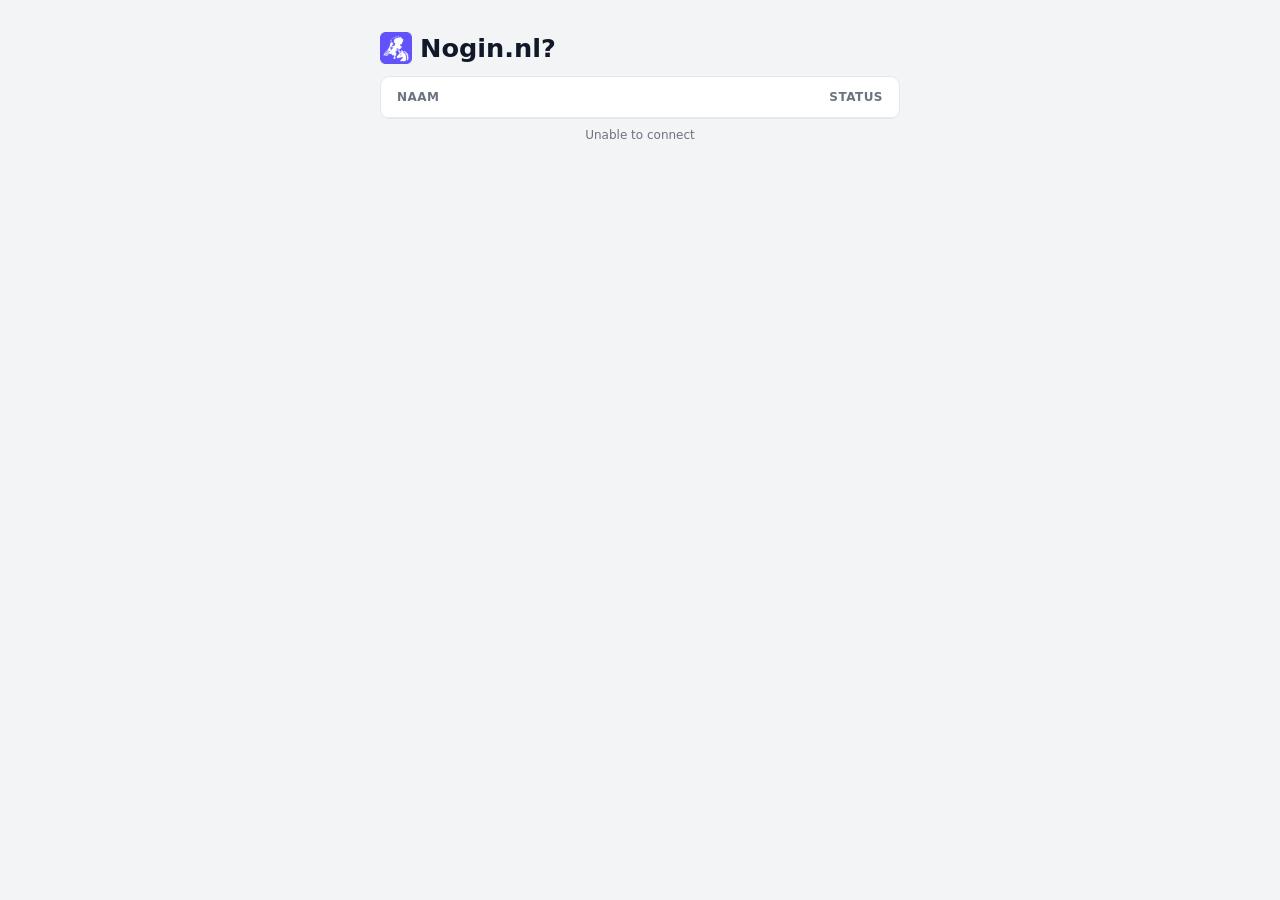
==== templates/index.html @ 13e60e4c "More better pixel header icon used + fixed PWA header not being blurry on ios" ====
<!doctype html>
<html lang="en">
<head>
    <meta charset="utf-8">
    <meta name="viewport" content="width=device-width, initial-scale=1">
    <meta name="theme-color" content="#6150ff">
    <title>Nogin.nl?</title>
    <link rel="manifest" href="/assets/manifest.webmanifest">
    <meta name="apple-mobile-web-app-title" content="Nogin.nl">
    <script src="/assets/js/pwa.js?v=6" defer></script>
    <link rel="icon" href="/assets/favicon.ico" type="image/x-icon">
    <link rel="apple-touch-icon" sizes="180x180" href="/assets/apple-touch-icon.png">
    <link rel="stylesheet" href="/assets/css/index.css?v=3">
</head>
<body>
<div class="ios-status-strip" aria-hidden="true"></div>
<main>
    <h1><img src="/assets/apple-touch-icon.png" alt="" width="32" height="32"> Nogin.nl?</h1>
    <div class="table-wrapper">
        <table>
            <thead>
            <tr>
                <th scope="col">Naam</th>
                <th scope="col" class="status-cell">Status</th>
            </tr>
            </thead>
            <tbody id="people-list"></tbody>
        </table>
    </div>
    <p id="connection-status" class="connection-status" aria-live="polite"></p>
</main>
<script src="/assets/js/index.js"></script>
</body>
</html>
---- assets/css/index.css ----
:root {
    --background: #f3f4f6;
    --surface: #ffffff;
    --text: #111827;
    --muted: #6b7280;
    --border: #e5e7eb;
    --green: #16a34a;
    --gray: #9ca3af;
    --focus: #2563eb;
}

* {
    box-sizing: border-box;
}

body {
    margin: 0;
    padding: 0.75rem;
    background: var(--background);
    color: var(--text);
    font-family: system-ui, sans-serif;
}

main {
    width: 100%;
    max-width: 520px;
    margin: 0 auto;
}

h1 {
    display: flex;
    align-items: center;
    gap: 0.5rem;
    margin: 0 0 0.75rem;
    font-size: 1.4rem;
}

h1 img {
    flex-shrink: 0;
}

/* Experimental iOS PWA workaround: keep a painted strip at the viewport edge
   while allowing the heading and the rest of the page to scroll normally. */
.ios-status-strip {
    display: none;
}

@media (display-mode: standalone) {
    .ios-status-strip {
        display: block;
        position: fixed;
        inset: 0 0 auto;
        height: 11px;
        z-index: 10;
        pointer-events: none;
        background-color: var(--background);
    }
}

.table-wrapper {
    overflow: hidden;
    background: var(--surface);
    border: 1px solid var(--border);
    border-radius: 0.6rem;
}

table {
    width: 100%;
    border-collapse: collapse;
}

th,
td {
    padding: 0.7rem 0.8rem;
    text-align: left;
    border-bottom: 1px solid var(--border);
}

th {
    color: var(--muted);
    font-size: 0.75rem;
    font-weight: 600;
    text-transform: uppercase;
    letter-spacing: 0.04em;
}

tbody tr:last-child td {
    border-bottom: 0;
}

.status-cell {
    width: 1%;
    white-space: nowrap;
    text-align: right;
}

.status-text {
    margin-right: 0.5rem;
    color: var(--muted);
    font-size: 0.8rem;
}

.switch {
    position: relative;
    display: inline-block;
    width: 46px;
    height: 27px;
    vertical-align: middle;
}

.switch input {
    width: 1px;
    height: 1px;
    opacity: 0;
}

.slider {
    position: absolute;
    inset: 0;
    cursor: pointer;
    background: var(--gray);
    border-radius: 999px;
    transition: background 0.2s ease;
}

.slider::before {
    content: "";
    position: absolute;
    width: 21px;
    height: 21px;
    top: 3px;
    left: 3px;
    background: #fff;
    border-radius: 50%;
    box-shadow: 0 1px 3px rgb(0 0 0 / 30%);
    transition: transform 0.2s ease;
}

input:checked + .slider {
    background: var(--green);
}

input:checked + .slider::before {
    transform: translateX(19px);
}

input:focus-visible + .slider {
    outline: 3px solid var(--focus);
    outline-offset: 2px;
}

input:disabled + .slider {
    cursor: wait;
    opacity: 0.55;
}

.connection-status {
    margin: 0.6rem 0 0;
    color: var(--muted);
    font-size: 0.75rem;
    text-align: center;
}

@media (min-width: 600px) {
    body {
        padding: 2rem 1rem;
    }

    h1 {
        font-size: 1.6rem;
    }

    th,
    td {
        padding: 0.8rem 1rem;
    }
}
a {
    color: inherit;
    text-decoration: none;
}
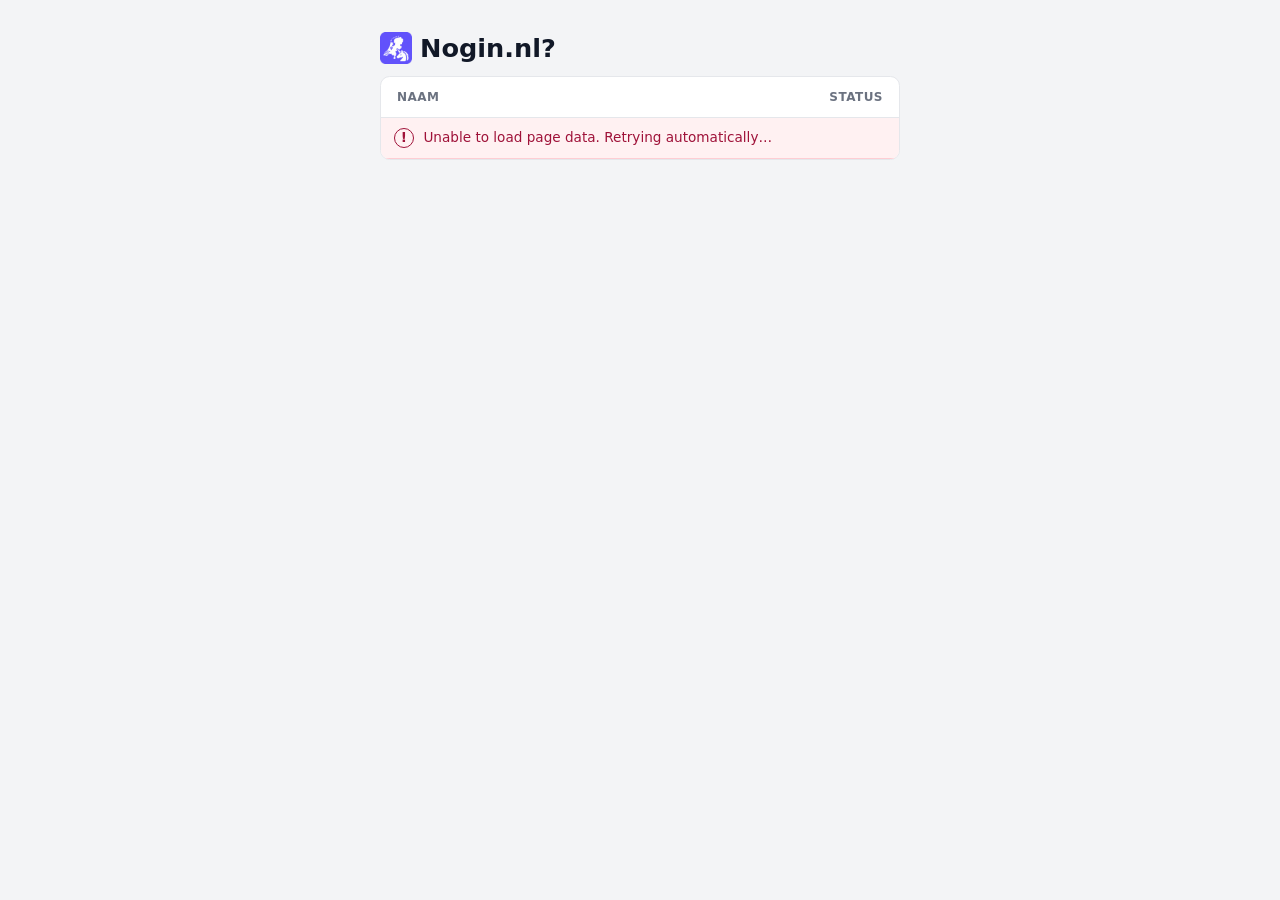
==== commit 5ca55ac9: "More better error display + auto retry" ====
--- a/templates/index.html
+++ b/templates/index.html
@@ -10,7 +10,7 @@
     <script src="/assets/js/pwa.js?v=6" defer></script>
     <link rel="icon" href="/assets/favicon.ico" type="image/x-icon">
     <link rel="apple-touch-icon" sizes="180x180" href="/assets/apple-touch-icon.png">
-    <link rel="stylesheet" href="/assets/css/index.css?v=3">
+    <link rel="stylesheet" href="/assets/css/index.css?v=6">
 </head>
 <body>
 <div class="ios-status-strip" aria-hidden="true"></div>
@@ -24,11 +24,20 @@
                 <th scope="col" class="status-cell">Status</th>
             </tr>
             </thead>
+            <tbody>
+            <tr id="connection-warning" class="connection-warning" hidden>
+                <td colspan="2">
+                    <div class="connection-notice">
+                        <span class="connection-icon" aria-hidden="true">!</span>
+                        <span id="connection-status" role="status" aria-live="polite"></span>
+                    </div>
+                </td>
+            </tr>
+            </tbody>
             <tbody id="people-list"></tbody>
         </table>
     </div>
-    <p id="connection-status" class="connection-status" aria-live="polite"></p>
 </main>
-<script src="/assets/js/index.js"></script>
+<script src="/assets/js/index.js?v=3"></script>
 </body>
 </html>
--- a/assets/css/index.css
+++ b/assets/css/index.css
@@ -66,7 +66,9 @@
 
 table {
     width: 100%;
-    border-collapse: collapse;
+    /* Keep cell borders independent of the hidden connection-warning row. */
+    border-collapse: separate;
+    border-spacing: 0;
 }
 
 th,
@@ -84,8 +86,12 @@
     letter-spacing: 0.04em;
 }
 
-tbody tr:last-child td {
+#people-list > tr > td {
     border-bottom: 0;
+}
+
+#people-list > tr:not(:last-child) > td {
+    border-bottom: 1px solid var(--border);
 }
 
 .status-cell {
@@ -154,11 +160,31 @@
     opacity: 0.55;
 }
 
-.connection-status {
-    margin: 0.6rem 0 0;
-    color: var(--muted);
-    font-size: 0.75rem;
-    text-align: center;
+.connection-warning td {
+    padding: 0.65rem 0.8rem;
+    background: #fff1f2;
+    color: #9f1239;
+    border-bottom: 1px solid #fecdd3;
+}
+
+.connection-notice {
+    display: flex;
+    align-items: center;
+    gap: 0.6rem;
+    font-size: 0.85rem;
+    line-height: 1.4;
+}
+
+.connection-icon {
+    display: inline-flex;
+    align-items: center;
+    justify-content: center;
+    flex-shrink: 0;
+    width: 1.25rem;
+    height: 1.25rem;
+    border: 1px solid currentColor;
+    border-radius: 50%;
+    font-weight: 700;
 }
 
 @media (min-width: 600px) {
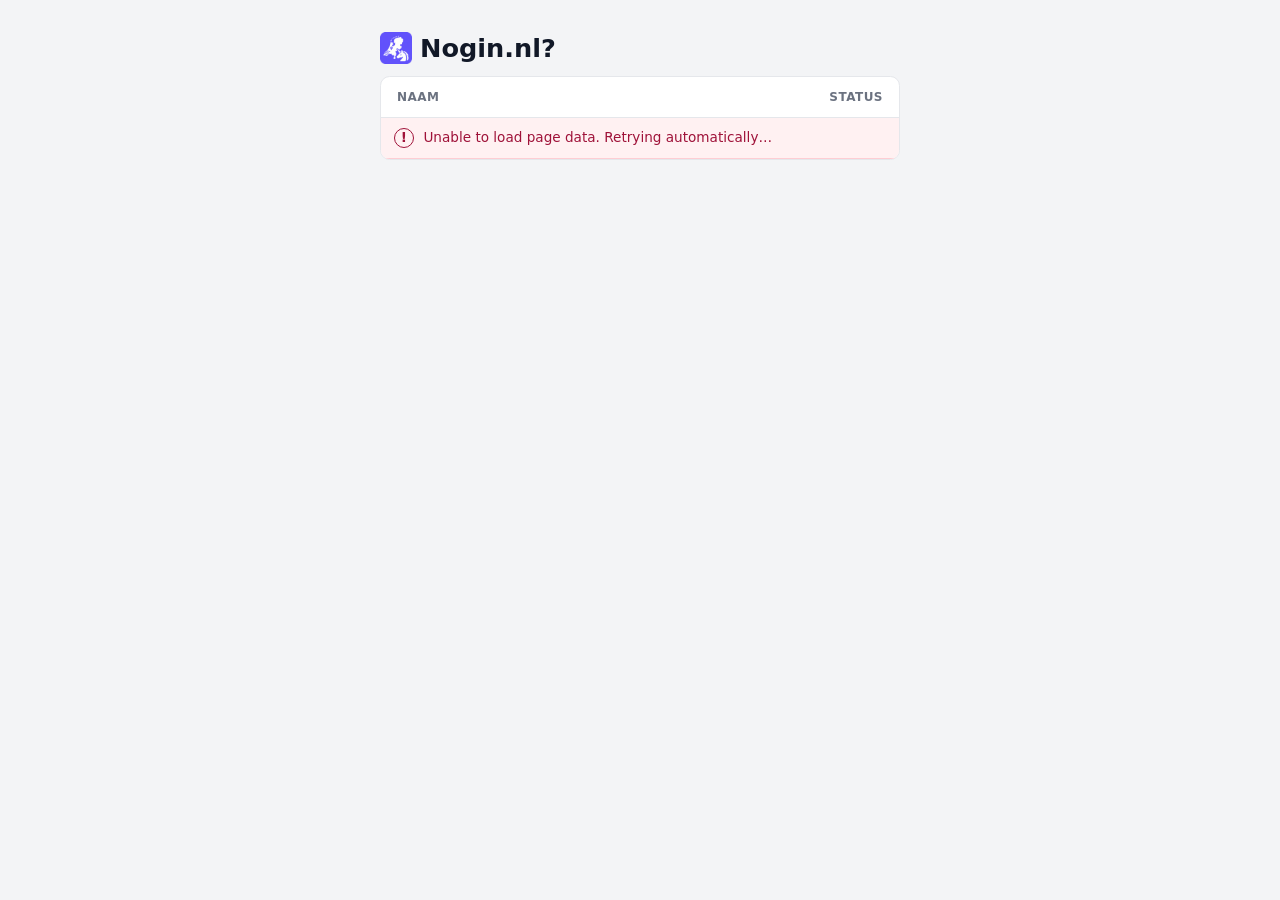
==== commit e74e56f4: "add 3s timeout to api fetch" ====
--- a/templates/index.html
+++ b/templates/index.html
@@ -38,6 +38,6 @@
         </table>
     </div>
 </main>
-<script src="/assets/js/index.js?v=3"></script>
+<script src="/assets/js/index.js?v=5"></script>
 </body>
 </html>
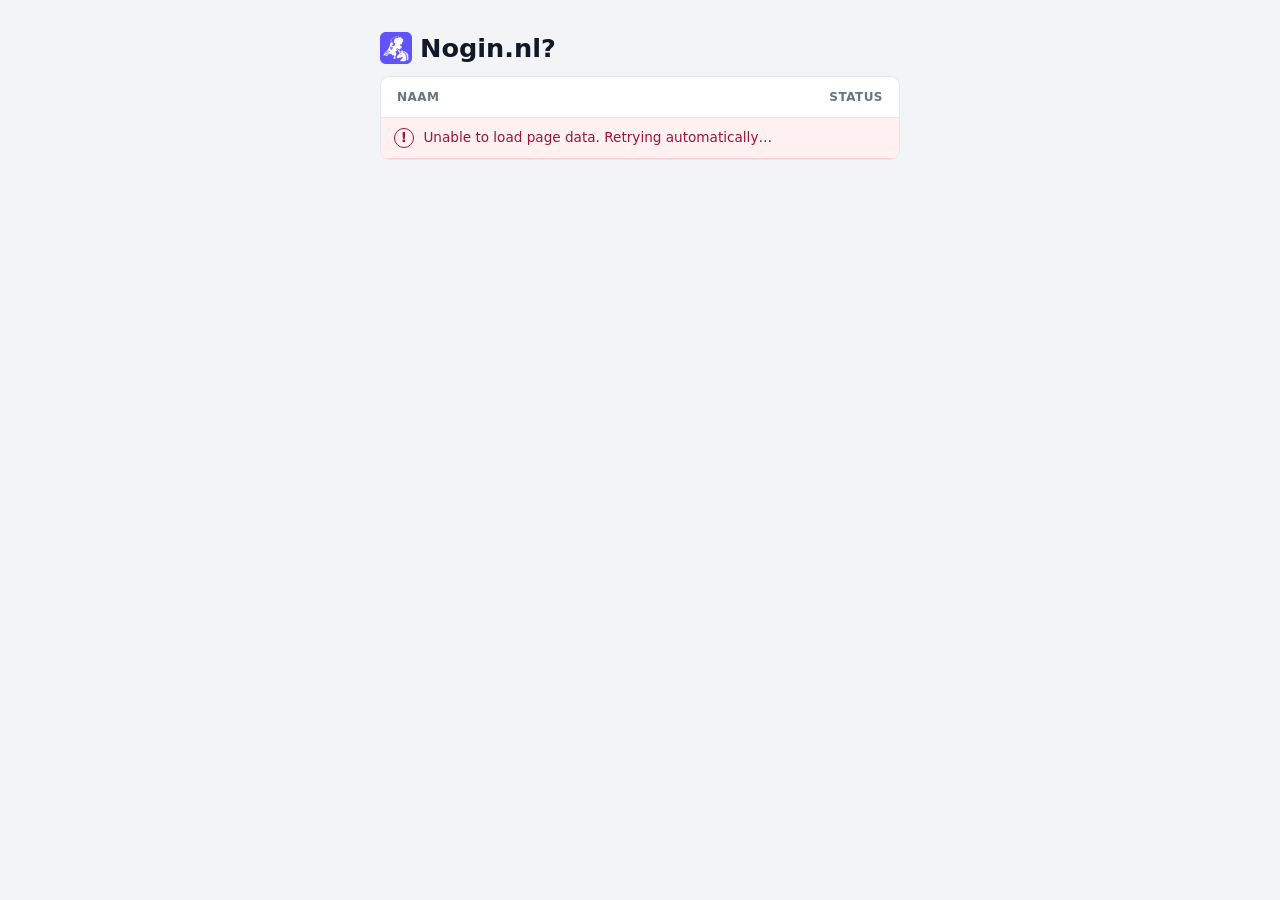
==== commit 6ac36bed: "removed pwa, fixed view in ios standalone mode" ====
--- a/templates/index.html
+++ b/templates/index.html
@@ -5,12 +5,10 @@
     <meta name="viewport" content="width=device-width, initial-scale=1">
     <meta name="theme-color" content="#6150ff">
     <title>Nogin.nl?</title>
-    <link rel="manifest" href="/assets/manifest.webmanifest">
     <meta name="apple-mobile-web-app-title" content="Nogin.nl">
-    <script src="/assets/js/pwa.js?v=6" defer></script>
     <link rel="icon" href="/assets/favicon.ico" type="image/x-icon">
     <link rel="apple-touch-icon" sizes="180x180" href="/assets/apple-touch-icon.png">
-    <link rel="stylesheet" href="/assets/css/index.css?v=6">
+    <link rel="stylesheet" href="/assets/css/index.css?v=10">
 </head>
 <body>
 <div class="ios-status-strip" aria-hidden="true"></div>
@@ -38,6 +36,6 @@
         </table>
     </div>
 </main>
-<script src="/assets/js/index.js?v=5"></script>
+<script src="/assets/js/index.js?v=6"></script>
 </body>
 </html>
--- a/assets/css/index.css
+++ b/assets/css/index.css
@@ -43,17 +43,21 @@
    while allowing the heading and the rest of the page to scroll normally. */
 .ios-status-strip {
     display: none;
+    position: fixed;
+    inset: 0 0 auto;
+    height: 11px;
+    z-index: 10;
+    pointer-events: none;
+    background-color: var(--background);
+}
+
+.ios-standalone .ios-status-strip {
+    display: block;
 }
 
 @media (display-mode: standalone) {
     .ios-status-strip {
         display: block;
-        position: fixed;
-        inset: 0 0 auto;
-        height: 11px;
-        z-index: 10;
-        pointer-events: none;
-        background-color: var(--background);
     }
 }
 
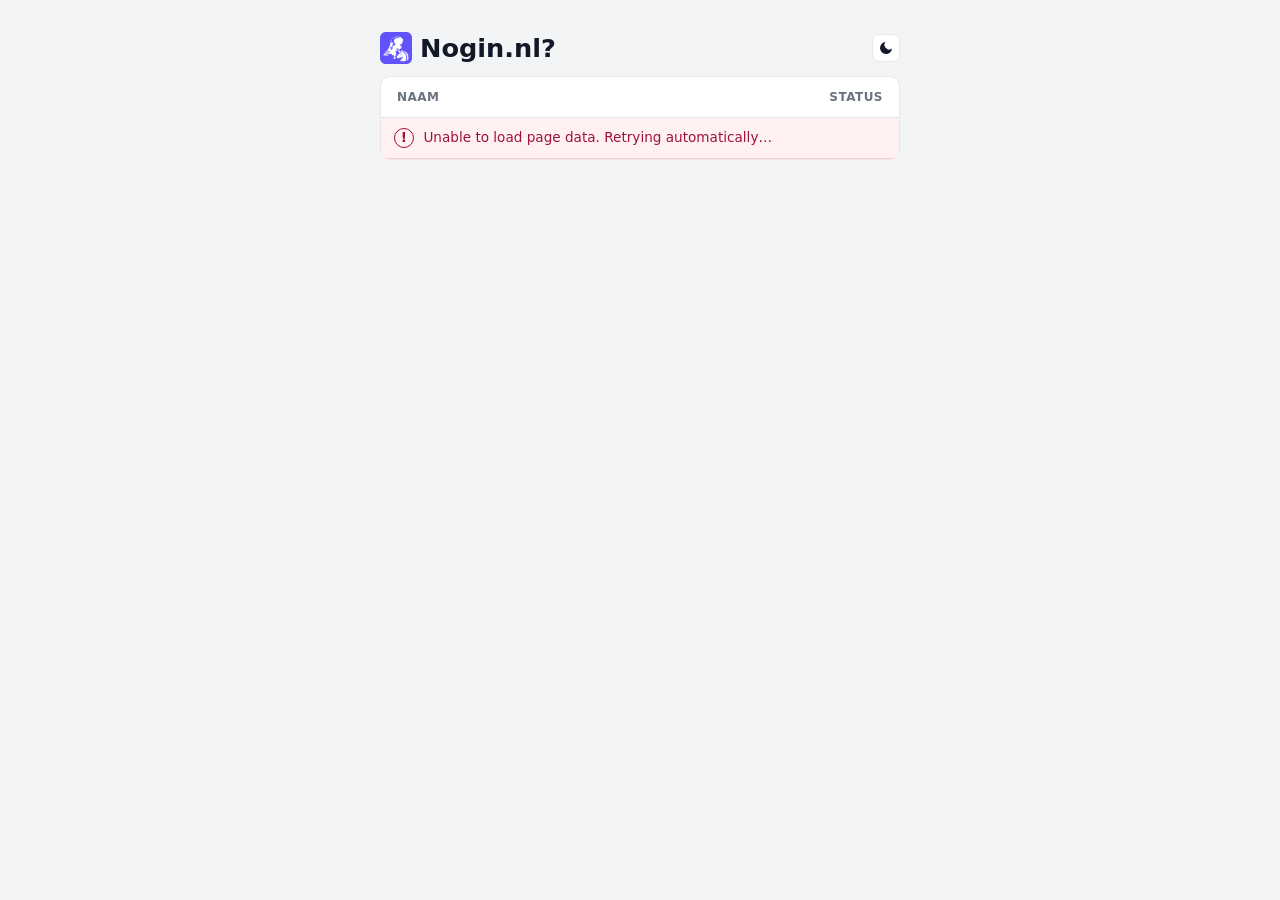
==== commit 55bed357: "Added darkmode to index page" ====
--- a/templates/index.html
+++ b/templates/index.html
@@ -8,12 +8,19 @@
     <meta name="apple-mobile-web-app-title" content="Nogin.nl">
     <link rel="icon" href="/assets/favicon.ico" type="image/x-icon">
     <link rel="apple-touch-icon" sizes="180x180" href="/assets/apple-touch-icon.png">
-    <link rel="stylesheet" href="/assets/css/index.css?v=10">
+    <link rel="stylesheet" href="/assets/css/index.css?v=18">
+    <script src="/assets/js/theme.js?v=2"></script>
 </head>
 <body>
 <div class="ios-status-strip" aria-hidden="true"></div>
 <main>
-    <h1><img src="/assets/apple-touch-icon.png" alt="" width="32" height="32"> Nogin.nl?</h1>
+    <header>
+        <h1><img src="/assets/apple-touch-icon.png" alt="" width="32" height="32"> Nogin.nl?</h1>
+        <button type="button" id="theme-toggle" class="theme-button" title="Switch to dark mode" aria-label="Switch to dark mode">
+            <svg class="icon-moon" viewBox="0 0 24 24" width="16" height="16" aria-hidden="true"><path fill="currentColor" d="M21 12.8A9 9 0 1 1 11.2 3a7 7 0 0 0 9.8 9.8z"/></svg>
+            <svg class="icon-sun" viewBox="0 0 24 24" width="16" height="16" aria-hidden="true"><circle cx="12" cy="12" r="4.5" fill="currentColor"/><path stroke="currentColor" stroke-width="2" stroke-linecap="round" d="M12 2v2.5M12 19.5V22M2 12h2.5M19.5 12H22M4.9 4.9l1.8 1.8M17.3 17.3l1.8 1.8M4.9 19.1l1.8-1.8M17.3 6.7l1.8-1.8"/></svg>
+        </button>
+    </header>
     <div class="table-wrapper">
         <table>
             <thead>
--- a/assets/css/index.css
+++ b/assets/css/index.css
@@ -7,6 +7,24 @@
     --green: #16a34a;
     --gray: #9ca3af;
     --focus: #2563eb;
+    --warning-bg: #fff1f2;
+    --warning-text: #9f1239;
+    --warning-border: #fecdd3;
+}
+
+:root[data-theme="dark"] {
+    color-scheme: dark;
+    --background: #0b0f19;
+    --surface: #161c2b;
+    --text: #f3f4f6;
+    --muted: #9ca3af;
+    --border: #2a3345;
+    --green: #3fae6a;
+    --gray: #4b5563;
+    --focus: #60a5fa;
+    --warning-bg: #3b1520;
+    --warning-text: #fda4af;
+    --warning-border: #5f2233;
 }
 
 * {
@@ -27,11 +45,18 @@
     margin: 0 auto;
 }
 
+header {
+    display: flex;
+    align-items: center;
+    justify-content: space-between;
+    margin: 0 0 0.75rem;
+}
+
 h1 {
     display: flex;
     align-items: center;
     gap: 0.5rem;
-    margin: 0 0 0.75rem;
+    margin: 0;
     font-size: 1.4rem;
 }
 
@@ -164,11 +189,39 @@
     opacity: 0.55;
 }
 
+.theme-button {
+    display: inline-flex;
+    align-items: center;
+    justify-content: center;
+    width: 28px;
+    height: 28px;
+    padding: 0;
+    color: var(--text);
+    background: var(--surface);
+    border: 1px solid var(--border);
+    border-radius: 0.4rem;
+    cursor: pointer;
+}
+
+.theme-button:focus-visible {
+    outline: 2px solid var(--focus);
+    outline-offset: 2px;
+}
+
+.theme-button .icon-sun,
+:root[data-theme="dark"] .theme-button .icon-moon {
+    display: none;
+}
+
+:root[data-theme="dark"] .theme-button .icon-sun {
+    display: block;
+}
+
 .connection-warning td {
     padding: 0.65rem 0.8rem;
-    background: #fff1f2;
-    color: #9f1239;
-    border-bottom: 1px solid #fecdd3;
+    background: var(--warning-bg);
+    color: var(--warning-text);
+    border-bottom: 1px solid var(--warning-border);
 }
 
 .connection-notice {
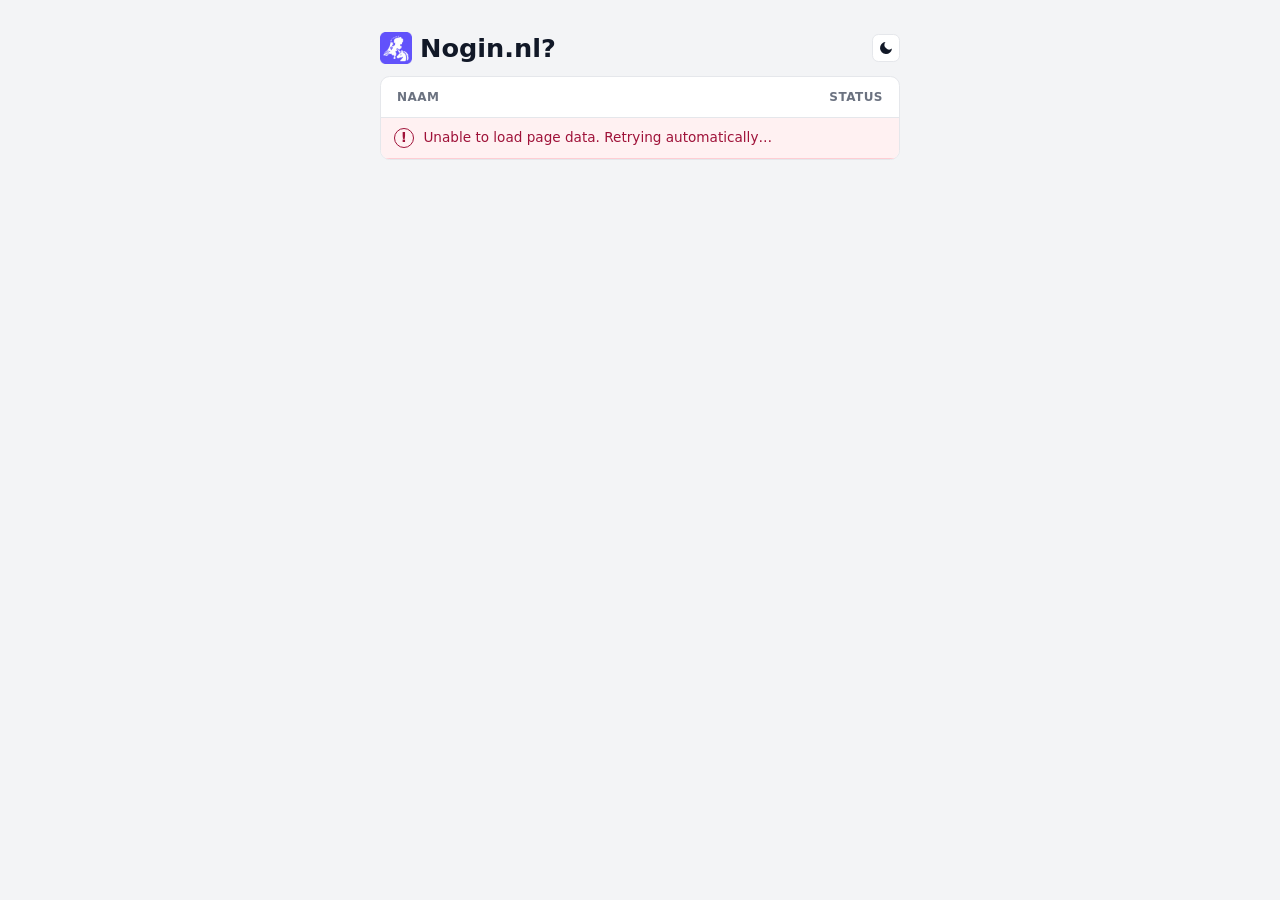
==== commit d176cb85: "pimped nogin nietin nl pages with darkmode" ====
--- a/templates/index.html
+++ b/templates/index.html
@@ -3,13 +3,13 @@
 <head>
     <meta charset="utf-8">
     <meta name="viewport" content="width=device-width, initial-scale=1">
-    <meta name="theme-color" content="#6150ff">
+    <meta name="theme-color" content="#6150ff" data-light="#6150ff" data-dark="#111827">
     <title>Nogin.nl?</title>
     <meta name="apple-mobile-web-app-title" content="Nogin.nl">
     <link rel="icon" href="/assets/favicon.ico" type="image/x-icon">
     <link rel="apple-touch-icon" sizes="180x180" href="/assets/apple-touch-icon.png">
     <link rel="stylesheet" href="/assets/css/index.css?v=18">
-    <script src="/assets/js/theme.js?v=2"></script>
+    <script src="/assets/js/theme.js?v=3"></script>
 </head>
 <body>
 <div class="ios-status-strip" aria-hidden="true"></div>
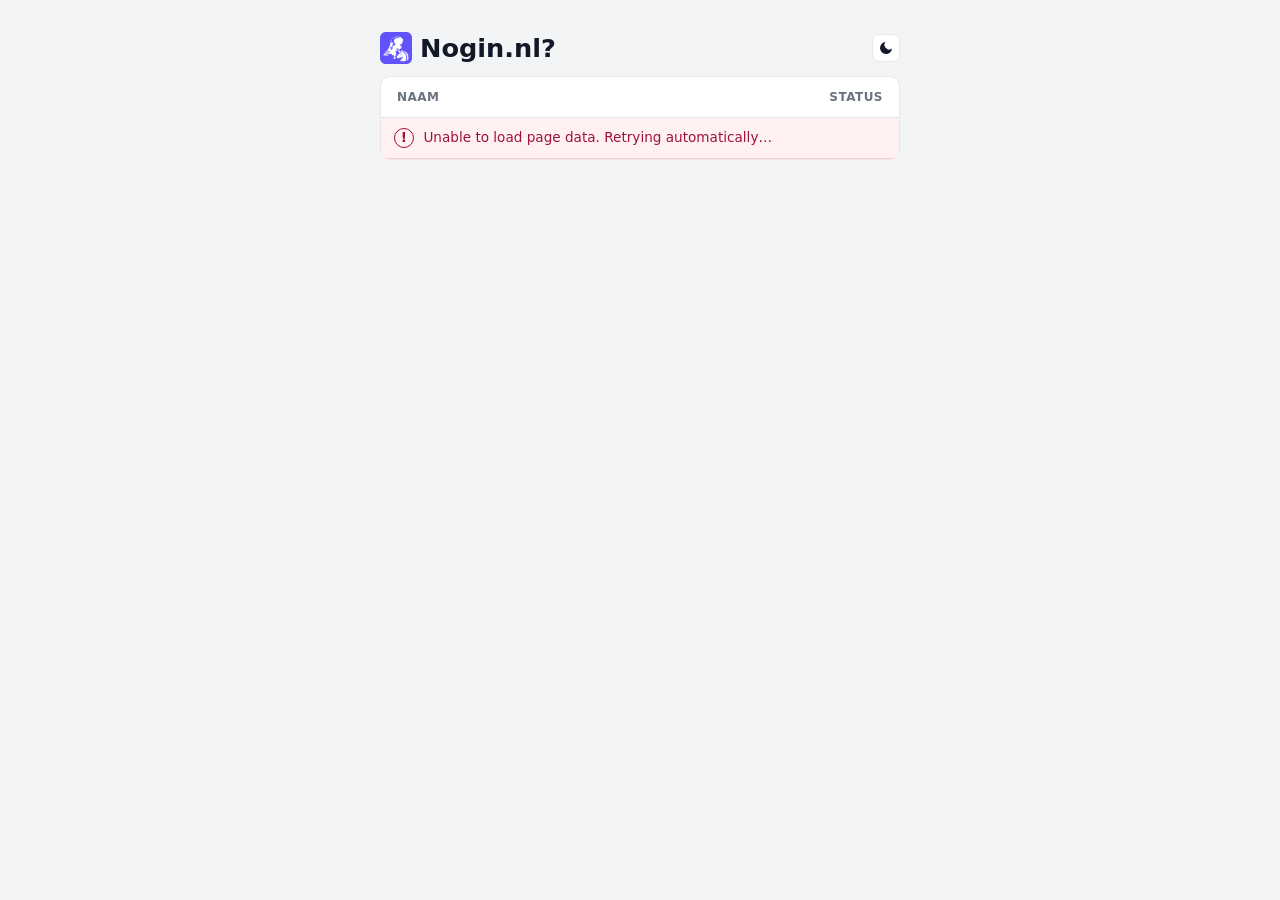
==== commit cb0191df: "Darkmode to the api docs" ====
--- a/templates/index.html
+++ b/templates/index.html
@@ -9,7 +9,7 @@
     <link rel="icon" href="/assets/favicon.ico" type="image/x-icon">
     <link rel="apple-touch-icon" sizes="180x180" href="/assets/apple-touch-icon.png">
     <link rel="stylesheet" href="/assets/css/index.css?v=18">
-    <script src="/assets/js/theme.js?v=3"></script>
+    <script src="/assets/js/theme.js?v=4"></script>
 </head>
 <body>
 <div class="ios-status-strip" aria-hidden="true"></div>
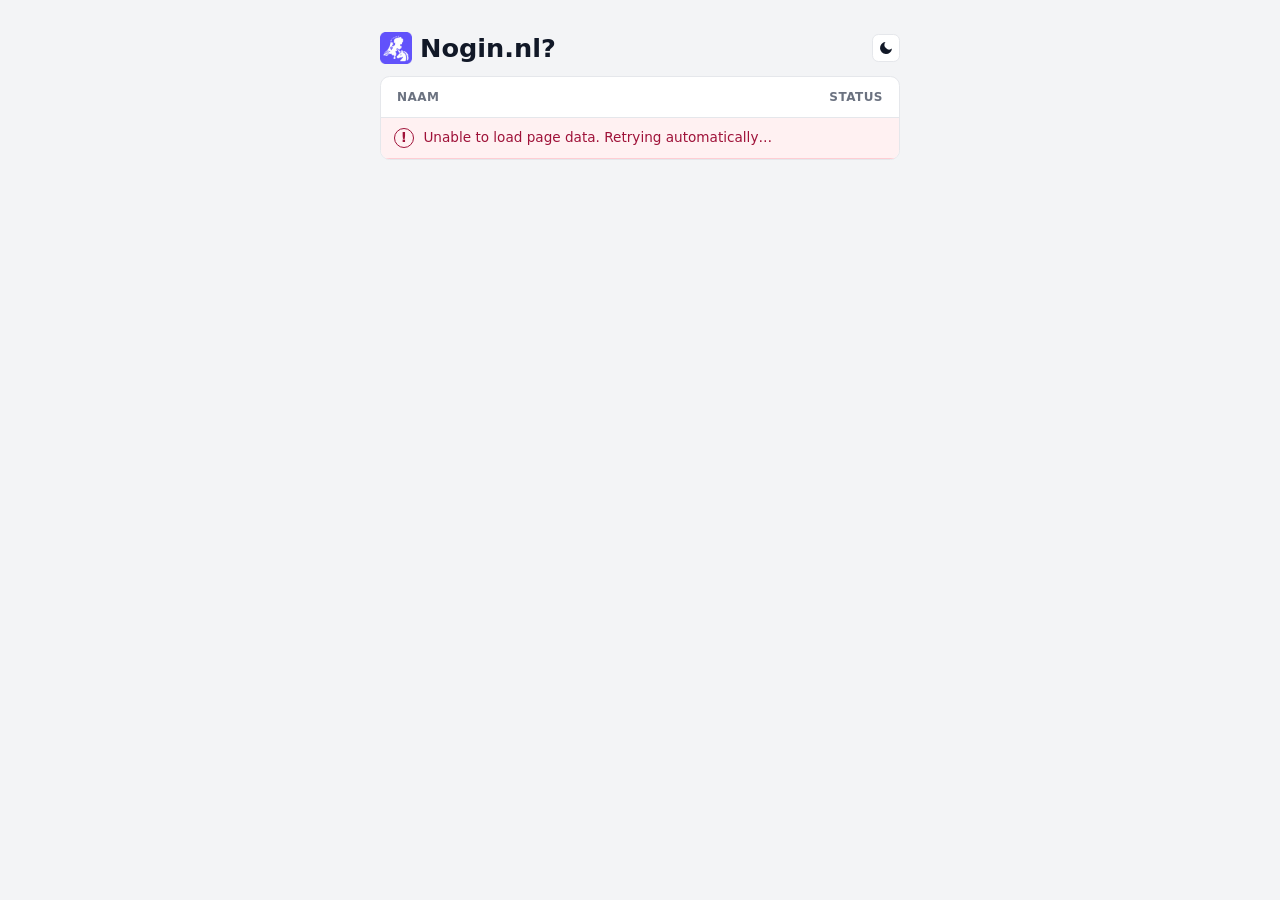
==== commit 8a81ed5a: "mainsite header is now link to refresh page" ====
--- a/templates/index.html
+++ b/templates/index.html
@@ -8,14 +8,14 @@
     <meta name="apple-mobile-web-app-title" content="Nogin.nl">
     <link rel="icon" href="/assets/favicon.ico" type="image/x-icon">
     <link rel="apple-touch-icon" sizes="180x180" href="/assets/apple-touch-icon.png">
-    <link rel="stylesheet" href="/assets/css/index.css?v=18">
+    <link rel="stylesheet" href="/assets/css/index.css?v=19">
     <script src="/assets/js/theme.js?v=4"></script>
 </head>
 <body>
 <div class="ios-status-strip" aria-hidden="true"></div>
 <main>
     <header>
-        <h1><img src="/assets/apple-touch-icon.png" alt="" width="32" height="32"> Nogin.nl?</h1>
+        <h1><a href="/"><img src="/assets/apple-touch-icon.png" alt="" width="32" height="32"> Nogin.nl?</a></h1>
         <button type="button" id="theme-toggle" class="theme-button" title="Switch to dark mode" aria-label="Switch to dark mode">
             <svg class="icon-moon" viewBox="0 0 24 24" width="16" height="16" aria-hidden="true"><path fill="currentColor" d="M21 12.8A9 9 0 1 1 11.2 3a7 7 0 0 0 9.8 9.8z"/></svg>
             <svg class="icon-sun" viewBox="0 0 24 24" width="16" height="16" aria-hidden="true"><circle cx="12" cy="12" r="4.5" fill="currentColor"/><path stroke="currentColor" stroke-width="2" stroke-linecap="round" d="M12 2v2.5M12 19.5V22M2 12h2.5M19.5 12H22M4.9 4.9l1.8 1.8M17.3 17.3l1.8 1.8M4.9 19.1l1.8-1.8M17.3 6.7l1.8-1.8"/></svg>
--- a/assets/css/index.css
+++ b/assets/css/index.css
@@ -53,11 +53,16 @@
 }
 
 h1 {
-    display: flex;
-    align-items: center;
-    gap: 0.5rem;
     margin: 0;
     font-size: 1.4rem;
+}
+
+h1 a {
+    display: flex;
+    align-items: center;
+    gap: 0.5rem;
+    color: inherit;
+    text-decoration: none;
 }
 
 h1 img {
